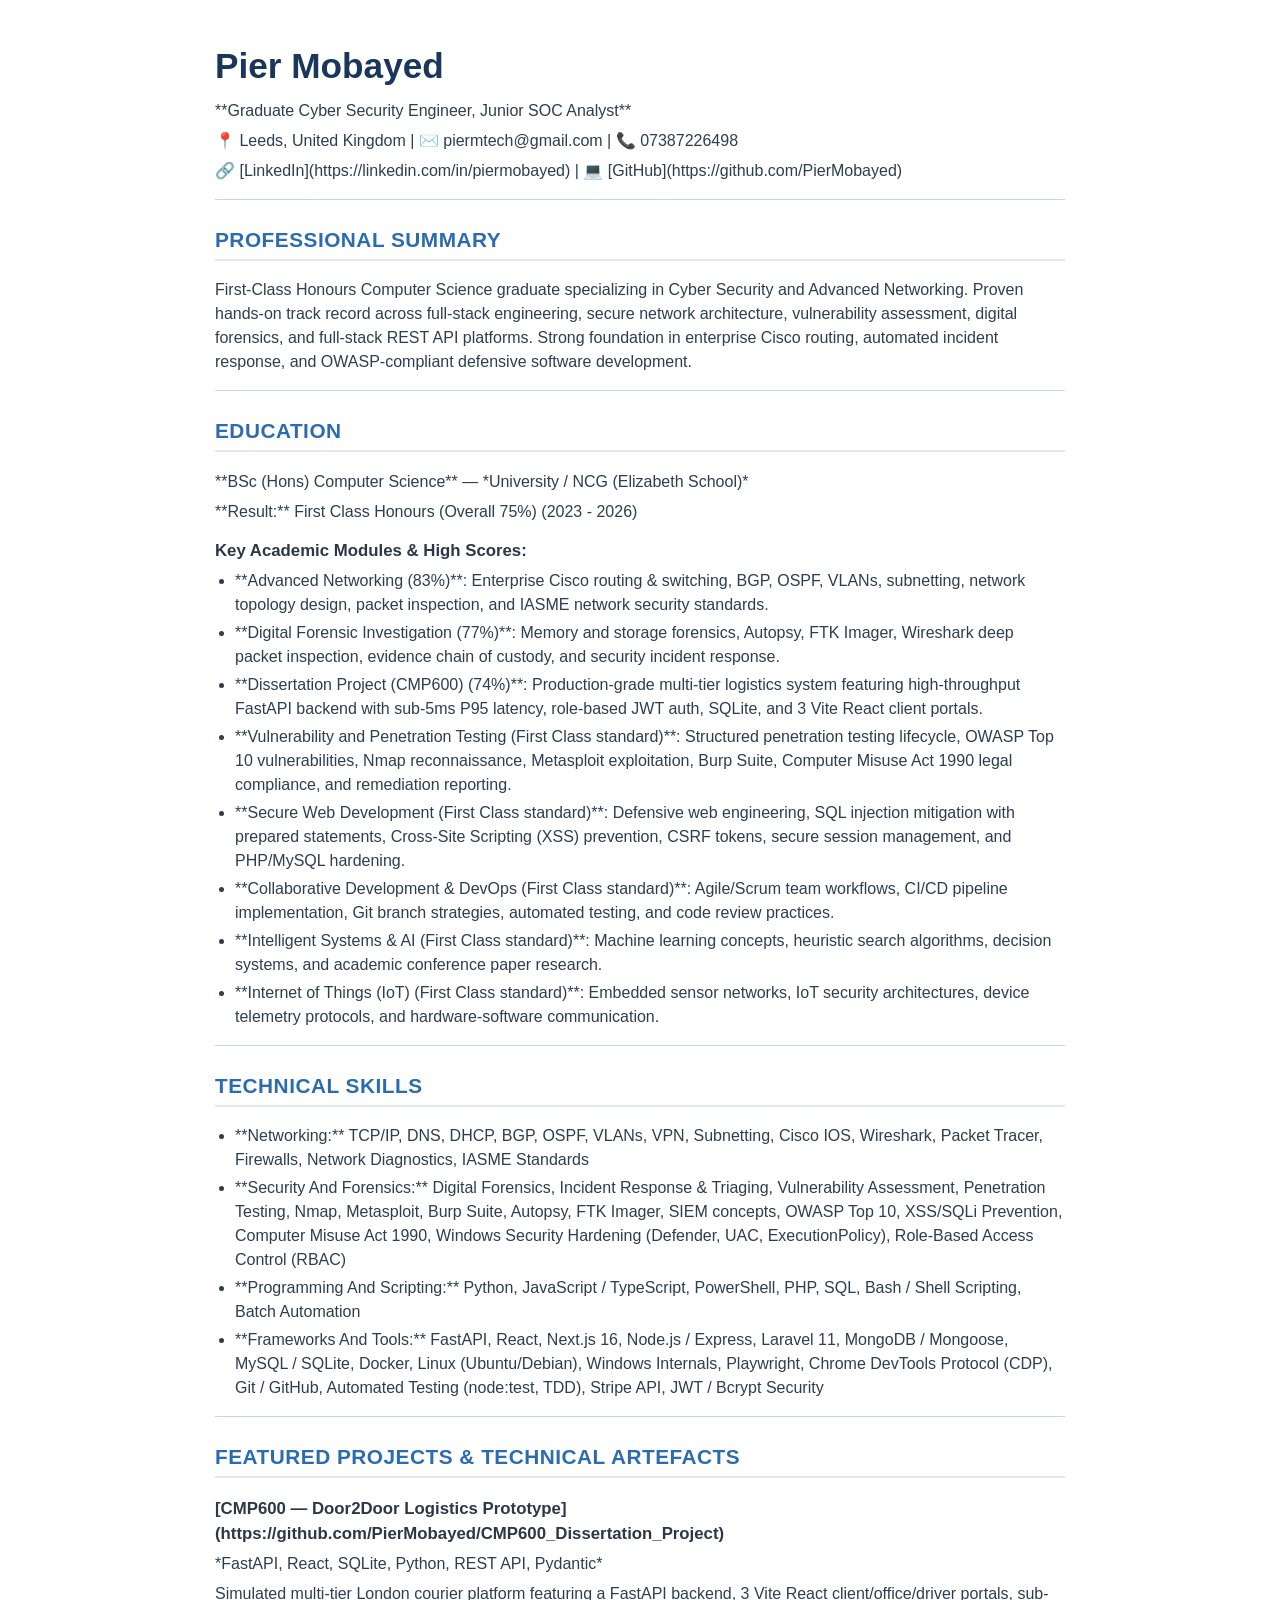
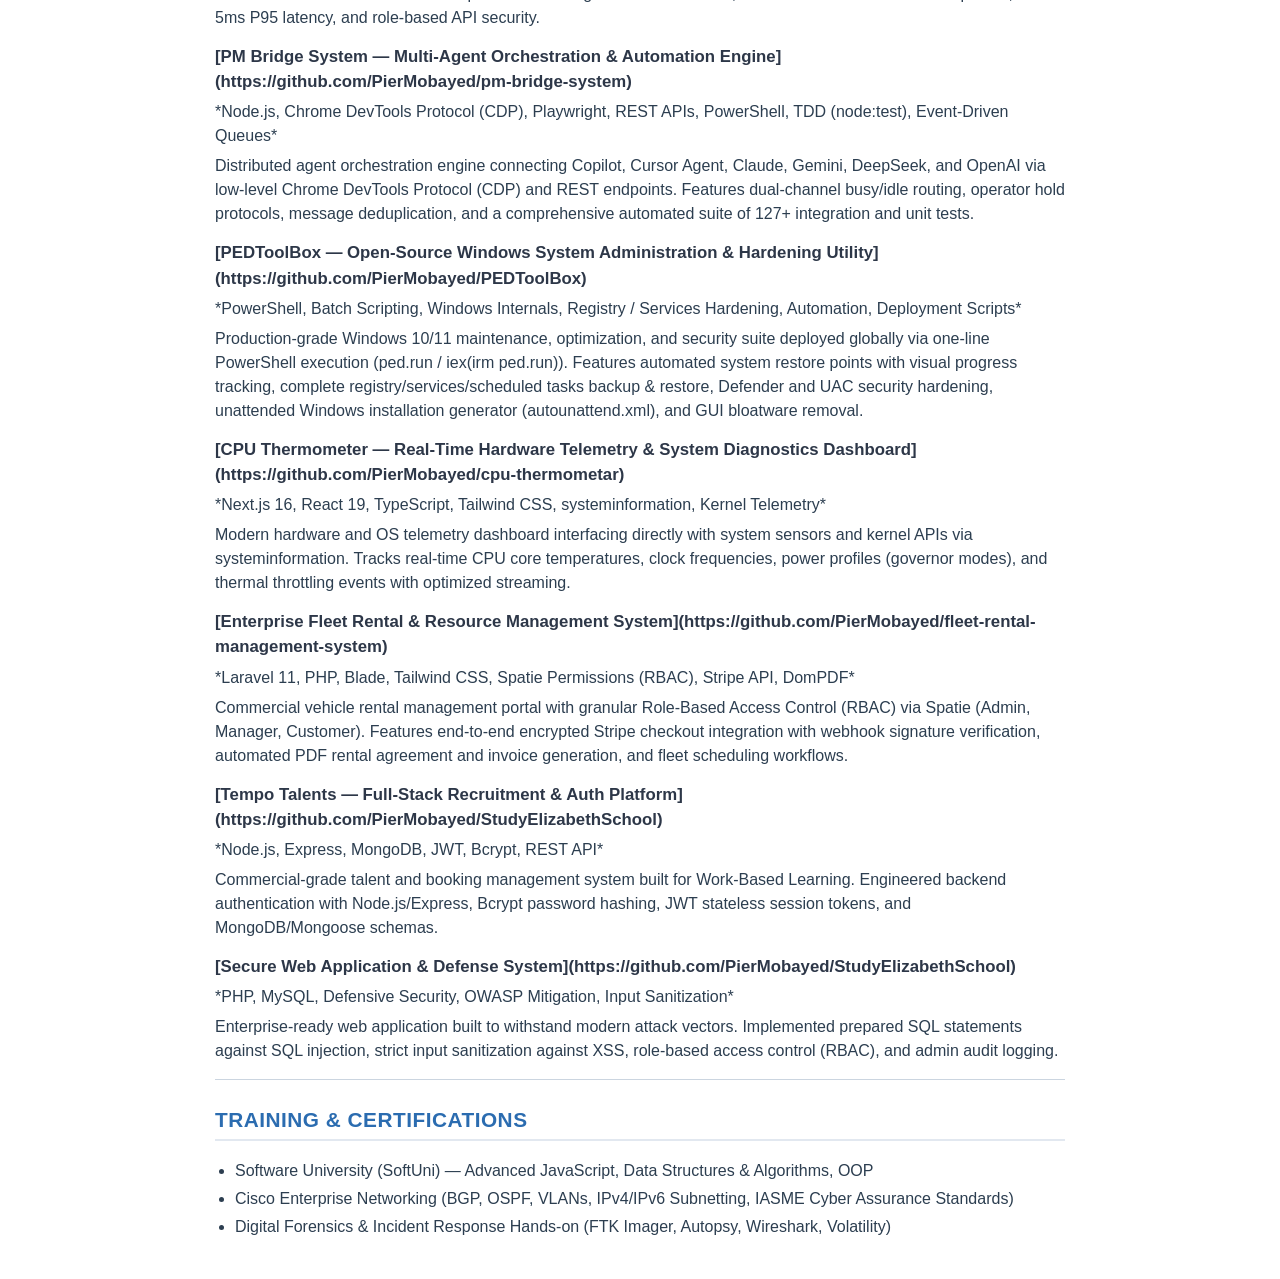
==== cv.html @ e4fb0d46 "Add the portfolio site in its own repository. Co-authored-by: Cursor <cursoragent@cursor.com>" ====
<!DOCTYPE html>
<html lang="en">
<head>
    <meta charset="UTF-8">
    <meta name="viewport" content="width=device-width, initial-scale=1.0">
    <title>Curriculum Vitae</title>
    <style>
        body {
            font-family: 'Segoe UI', Tahoma, Geneva, Verdana, sans-serif;
            line-height: 1.5;
            color: #2c3e50;
            max-width: 850px;
            margin: 40px auto;
            padding: 0 20px;
        }
        h1.name { font-size: 2.2rem; color: #1a365d; margin-bottom: 4px; }
        h2.section-title {
            font-size: 1.3rem;
            color: #2b6cb0;
            border-bottom: 2px solid #e2e8f0;
            padding-bottom: 4px;
            margin-top: 24px;
            text-transform: uppercase;
            letter-spacing: 0.5px;
        }
        h3.subsection-title { font-size: 1.05rem; margin-top: 14px; margin-bottom: 2px; color: #2d3748; }
        p { margin: 6px 0; }
        ul { margin: 6px 0 14px 20px; padding: 0; }
        li { margin-bottom: 4px; }
        hr { border: none; border-top: 1px solid #cbd5e0; margin: 16px 0; }
        a { color: #3182ce; text-decoration: none; }
        a:hover { text-decoration: underline; }
        @media print {
            body { margin: 0; padding: 0; font-size: 10pt; }
            h2.section-title { page-break-after: avoid; }
        }
    </style>
</head>
<body>
<h1 class='name'>Pier Mobayed</h1><p>**Graduate Cyber Security Engineer, Junior SOC Analyst**</p><p>📍 Leeds, United Kingdom | ✉️ piermtech@gmail.com | 📞 07387226498</p><p>🔗 [LinkedIn](https://linkedin.com/in/piermobayed) | 💻 [GitHub](https://github.com/PierMobayed)</p><hr /><h2 class='section-title'>Professional Summary</h2><p>First-Class Honours Computer Science graduate specializing in Cyber Security and Advanced Networking. Proven hands-on track record across full-stack engineering, secure network architecture, vulnerability assessment, digital forensics, and full-stack REST API platforms. Strong foundation in enterprise Cisco routing, automated incident response, and OWASP-compliant defensive software development.</p><hr /><h2 class='section-title'>Education</h2><p>**BSc (Hons) Computer Science** — *University / NCG (Elizabeth School)*</p><p>**Result:** First Class Honours (Overall 75%) (2023 - 2026)</p><h3 class='subsection-title'>Key Academic Modules & High Scores:</h3><ul><li>**Advanced Networking (83%)**: Enterprise Cisco routing & switching, BGP, OSPF, VLANs, subnetting, network topology design, packet inspection, and IASME network security standards.</li><li>**Digital Forensic Investigation (77%)**: Memory and storage forensics, Autopsy, FTK Imager, Wireshark deep packet inspection, evidence chain of custody, and security incident response.</li><li>**Dissertation Project (CMP600) (74%)**: Production-grade multi-tier logistics system featuring high-throughput FastAPI backend with sub-5ms P95 latency, role-based JWT auth, SQLite, and 3 Vite React client portals.</li><li>**Vulnerability and Penetration Testing (First Class standard)**: Structured penetration testing lifecycle, OWASP Top 10 vulnerabilities, Nmap reconnaissance, Metasploit exploitation, Burp Suite, Computer Misuse Act 1990 legal compliance, and remediation reporting.</li><li>**Secure Web Development (First Class standard)**: Defensive web engineering, SQL injection mitigation with prepared statements, Cross-Site Scripting (XSS) prevention, CSRF tokens, secure session management, and PHP/MySQL hardening.</li><li>**Collaborative Development & DevOps (First Class standard)**: Agile/Scrum team workflows, CI/CD pipeline implementation, Git branch strategies, automated testing, and code review practices.</li><li>**Intelligent Systems & AI (First Class standard)**: Machine learning concepts, heuristic search algorithms, decision systems, and academic conference paper research.</li><li>**Internet of Things (IoT) (First Class standard)**: Embedded sensor networks, IoT security architectures, device telemetry protocols, and hardware-software communication.</li></ul><hr /><h2 class='section-title'>Technical Skills</h2><ul><li>**Networking:** TCP/IP, DNS, DHCP, BGP, OSPF, VLANs, VPN, Subnetting, Cisco IOS, Wireshark, Packet Tracer, Firewalls, Network Diagnostics, IASME Standards</li><li>**Security And Forensics:** Digital Forensics, Incident Response & Triaging, Vulnerability Assessment, Penetration Testing, Nmap, Metasploit, Burp Suite, Autopsy, FTK Imager, SIEM concepts, OWASP Top 10, XSS/SQLi Prevention, Computer Misuse Act 1990, Windows Security Hardening (Defender, UAC, ExecutionPolicy), Role-Based Access Control (RBAC)</li><li>**Programming And Scripting:** Python, JavaScript / TypeScript, PowerShell, PHP, SQL, Bash / Shell Scripting, Batch Automation</li><li>**Frameworks And Tools:** FastAPI, React, Next.js 16, Node.js / Express, Laravel 11, MongoDB / Mongoose, MySQL / SQLite, Docker, Linux (Ubuntu/Debian), Windows Internals, Playwright, Chrome DevTools Protocol (CDP), Git / GitHub, Automated Testing (node:test, TDD), Stripe API, JWT / Bcrypt Security</li></ul><hr /><h2 class='section-title'>Featured Projects & Technical Artefacts</h2><h3 class='subsection-title'>[CMP600 — Door2Door Logistics Prototype](https://github.com/PierMobayed/CMP600_Dissertation_Project)</h3><p>*FastAPI, React, SQLite, Python, REST API, Pydantic*</p><p>Simulated multi-tier London courier platform featuring a FastAPI backend, 3 Vite React client/office/driver portals, sub-5ms P95 latency, and role-based API security.</p><h3 class='subsection-title'>[PM Bridge System — Multi-Agent Orchestration & Automation Engine](https://github.com/PierMobayed/pm-bridge-system)</h3><p>*Node.js, Chrome DevTools Protocol (CDP), Playwright, REST APIs, PowerShell, TDD (node:test), Event-Driven Queues*</p><p>Distributed agent orchestration engine connecting Copilot, Cursor Agent, Claude, Gemini, DeepSeek, and OpenAI via low-level Chrome DevTools Protocol (CDP) and REST endpoints. Features dual-channel busy/idle routing, operator hold protocols, message deduplication, and a comprehensive automated suite of 127+ integration and unit tests.</p><h3 class='subsection-title'>[PEDToolBox — Open-Source Windows System Administration & Hardening Utility](https://github.com/PierMobayed/PEDToolBox)</h3><p>*PowerShell, Batch Scripting, Windows Internals, Registry / Services Hardening, Automation, Deployment Scripts*</p><p>Production-grade Windows 10/11 maintenance, optimization, and security suite deployed globally via one-line PowerShell execution (ped.run / iex(irm ped.run)). Features automated system restore points with visual progress tracking, complete registry/services/scheduled tasks backup & restore, Defender and UAC security hardening, unattended Windows installation generator (autounattend.xml), and GUI bloatware removal.</p><h3 class='subsection-title'>[CPU Thermometer — Real-Time Hardware Telemetry & System Diagnostics Dashboard](https://github.com/PierMobayed/cpu-thermometar)</h3><p>*Next.js 16, React 19, TypeScript, Tailwind CSS, systeminformation, Kernel Telemetry*</p><p>Modern hardware and OS telemetry dashboard interfacing directly with system sensors and kernel APIs via systeminformation. Tracks real-time CPU core temperatures, clock frequencies, power profiles (governor modes), and thermal throttling events with optimized streaming.</p><h3 class='subsection-title'>[Enterprise Fleet Rental & Resource Management System](https://github.com/PierMobayed/fleet-rental-management-system)</h3><p>*Laravel 11, PHP, Blade, Tailwind CSS, Spatie Permissions (RBAC), Stripe API, DomPDF*</p><p>Commercial vehicle rental management portal with granular Role-Based Access Control (RBAC) via Spatie (Admin, Manager, Customer). Features end-to-end encrypted Stripe checkout integration with webhook signature verification, automated PDF rental agreement and invoice generation, and fleet scheduling workflows.</p><h3 class='subsection-title'>[Tempo Talents — Full-Stack Recruitment & Auth Platform](https://github.com/PierMobayed/StudyElizabethSchool)</h3><p>*Node.js, Express, MongoDB, JWT, Bcrypt, REST API*</p><p>Commercial-grade talent and booking management system built for Work-Based Learning. Engineered backend authentication with Node.js/Express, Bcrypt password hashing, JWT stateless session tokens, and MongoDB/Mongoose schemas.</p><h3 class='subsection-title'>[Secure Web Application & Defense System](https://github.com/PierMobayed/StudyElizabethSchool)</h3><p>*PHP, MySQL, Defensive Security, OWASP Mitigation, Input Sanitization*</p><p>Enterprise-ready web application built to withstand modern attack vectors. Implemented prepared SQL statements against SQL injection, strict input sanitization against XSS, role-based access control (RBAC), and admin audit logging.</p><hr /><h2 class='section-title'>Training & Certifications</h2><ul><li>Software University (SoftUni) — Advanced JavaScript, Data Structures & Algorithms, OOP</li><li>Cisco Enterprise Networking (BGP, OSPF, VLANs, IPv4/IPv6 Subnetting, IASME Cyber Assurance Standards)</li><li>Digital Forensics & Incident Response Hands-on (FTK Imager, Autopsy, Wireshark, Volatility)</li></ul>
</body>
</html>
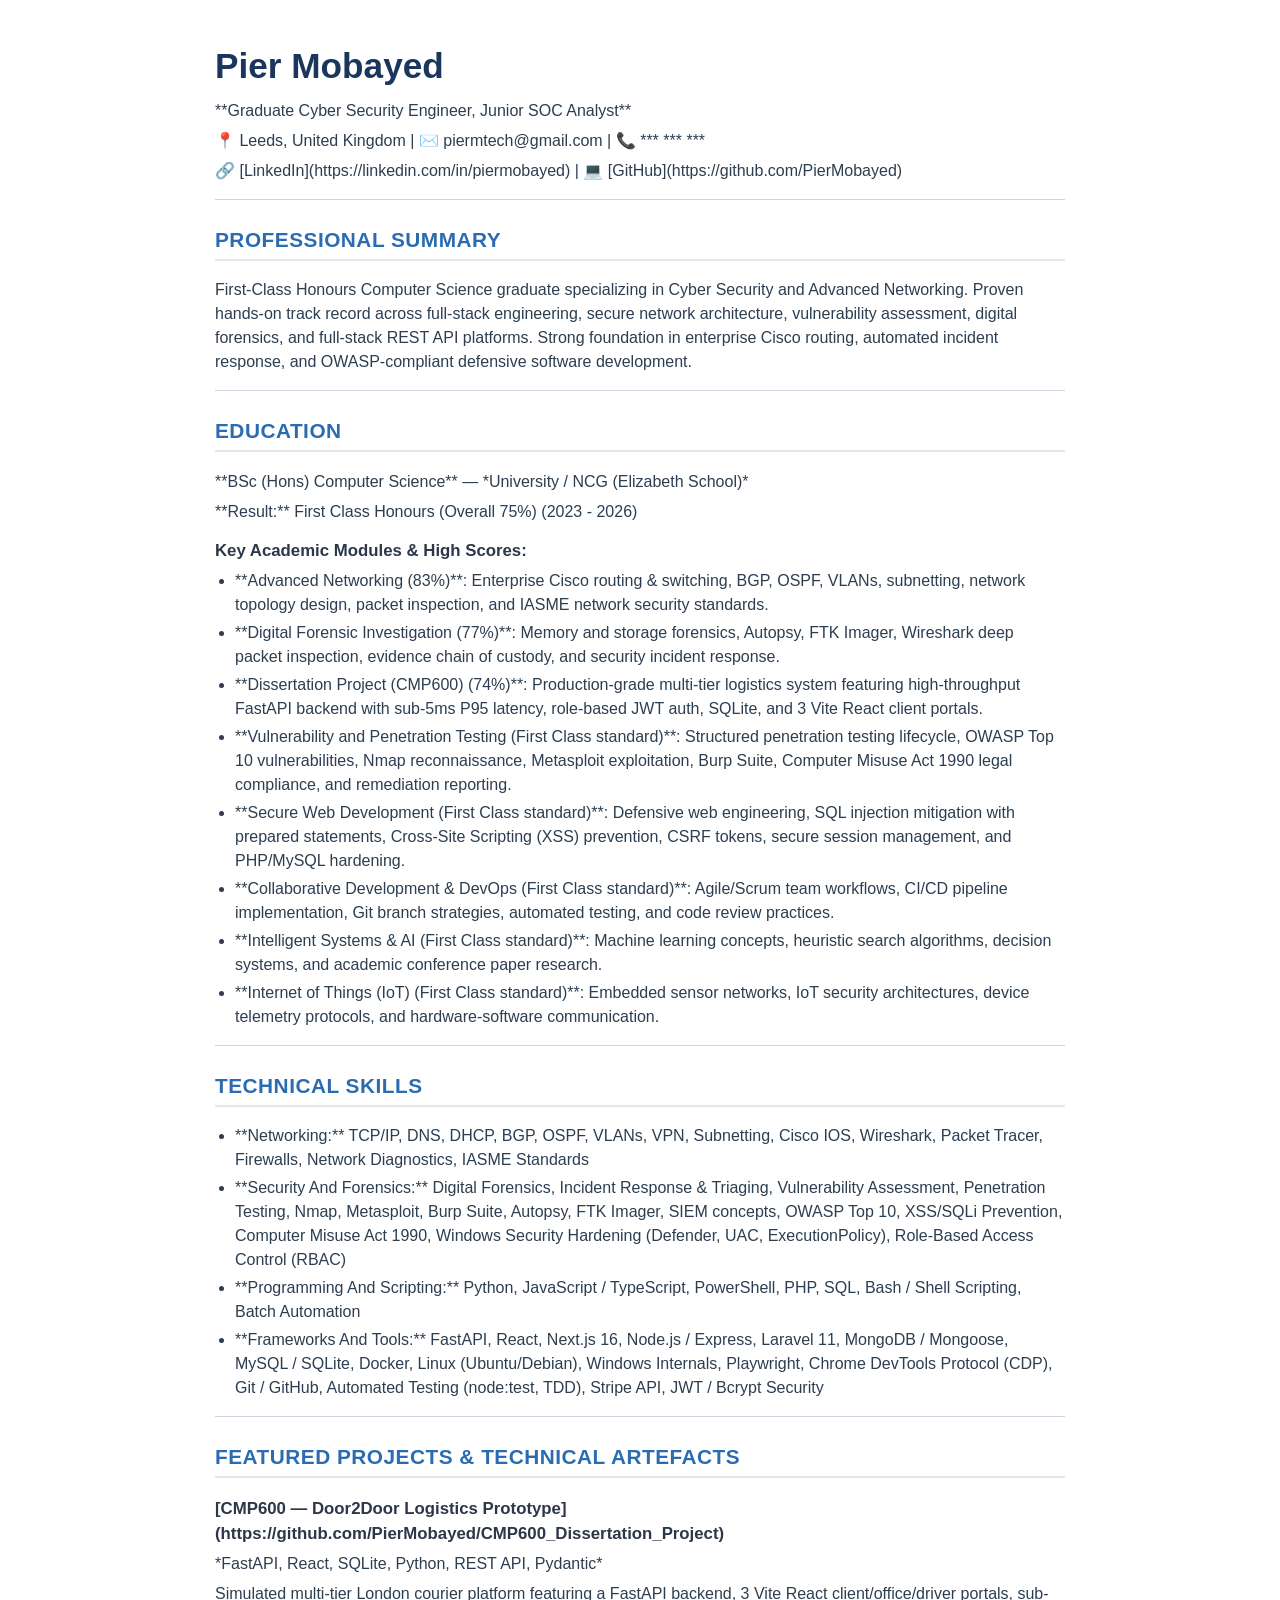
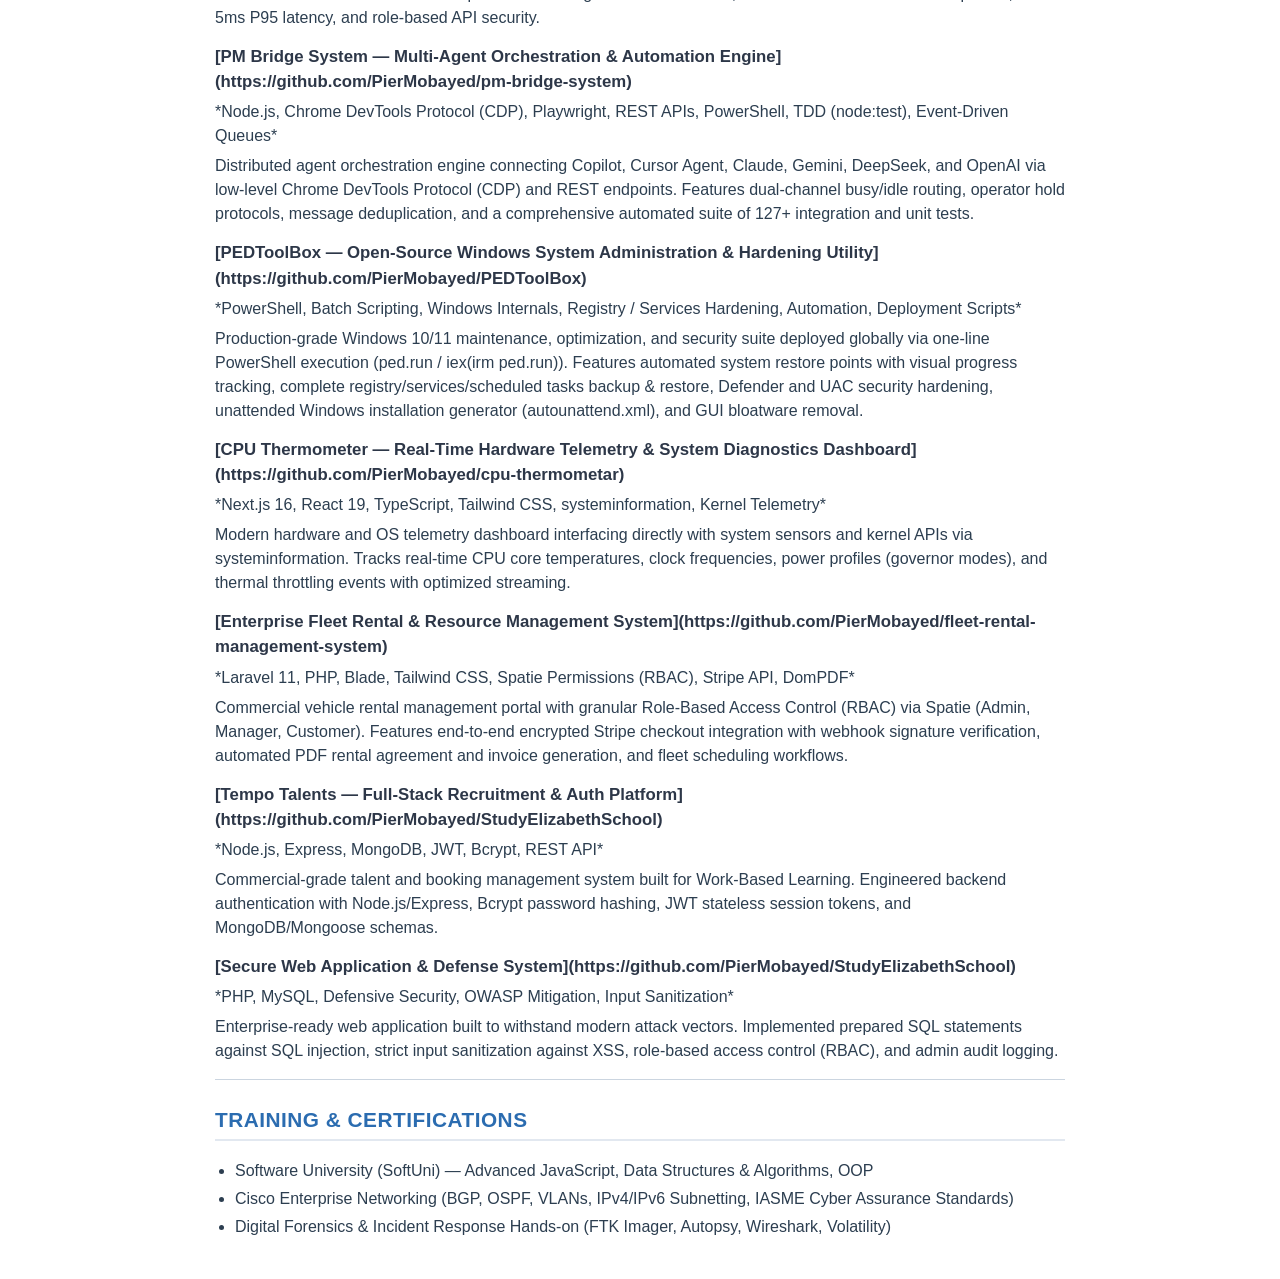
==== commit 607a61c2: "Mask the phone number on the public portfolio. Co-authored-by: Cursor <cursoragent@cursor.com>" ====
--- a/cv.html
+++ b/cv.html
@@ -37,6 +37,6 @@
     </style>
 </head>
 <body>
-<h1 class='name'>Pier Mobayed</h1><p>**Graduate Cyber Security Engineer, Junior SOC Analyst**</p><p>📍 Leeds, United Kingdom | ✉️ piermtech@gmail.com | 📞 07387226498</p><p>🔗 [LinkedIn](https://linkedin.com/in/piermobayed) | 💻 [GitHub](https://github.com/PierMobayed)</p><hr /><h2 class='section-title'>Professional Summary</h2><p>First-Class Honours Computer Science graduate specializing in Cyber Security and Advanced Networking. Proven hands-on track record across full-stack engineering, secure network architecture, vulnerability assessment, digital forensics, and full-stack REST API platforms. Strong foundation in enterprise Cisco routing, automated incident response, and OWASP-compliant defensive software development.</p><hr /><h2 class='section-title'>Education</h2><p>**BSc (Hons) Computer Science** — *University / NCG (Elizabeth School)*</p><p>**Result:** First Class Honours (Overall 75%) (2023 - 2026)</p><h3 class='subsection-title'>Key Academic Modules & High Scores:</h3><ul><li>**Advanced Networking (83%)**: Enterprise Cisco routing & switching, BGP, OSPF, VLANs, subnetting, network topology design, packet inspection, and IASME network security standards.</li><li>**Digital Forensic Investigation (77%)**: Memory and storage forensics, Autopsy, FTK Imager, Wireshark deep packet inspection, evidence chain of custody, and security incident response.</li><li>**Dissertation Project (CMP600) (74%)**: Production-grade multi-tier logistics system featuring high-throughput FastAPI backend with sub-5ms P95 latency, role-based JWT auth, SQLite, and 3 Vite React client portals.</li><li>**Vulnerability and Penetration Testing (First Class standard)**: Structured penetration testing lifecycle, OWASP Top 10 vulnerabilities, Nmap reconnaissance, Metasploit exploitation, Burp Suite, Computer Misuse Act 1990 legal compliance, and remediation reporting.</li><li>**Secure Web Development (First Class standard)**: Defensive web engineering, SQL injection mitigation with prepared statements, Cross-Site Scripting (XSS) prevention, CSRF tokens, secure session management, and PHP/MySQL hardening.</li><li>**Collaborative Development & DevOps (First Class standard)**: Agile/Scrum team workflows, CI/CD pipeline implementation, Git branch strategies, automated testing, and code review practices.</li><li>**Intelligent Systems & AI (First Class standard)**: Machine learning concepts, heuristic search algorithms, decision systems, and academic conference paper research.</li><li>**Internet of Things (IoT) (First Class standard)**: Embedded sensor networks, IoT security architectures, device telemetry protocols, and hardware-software communication.</li></ul><hr /><h2 class='section-title'>Technical Skills</h2><ul><li>**Networking:** TCP/IP, DNS, DHCP, BGP, OSPF, VLANs, VPN, Subnetting, Cisco IOS, Wireshark, Packet Tracer, Firewalls, Network Diagnostics, IASME Standards</li><li>**Security And Forensics:** Digital Forensics, Incident Response & Triaging, Vulnerability Assessment, Penetration Testing, Nmap, Metasploit, Burp Suite, Autopsy, FTK Imager, SIEM concepts, OWASP Top 10, XSS/SQLi Prevention, Computer Misuse Act 1990, Windows Security Hardening (Defender, UAC, ExecutionPolicy), Role-Based Access Control (RBAC)</li><li>**Programming And Scripting:** Python, JavaScript / TypeScript, PowerShell, PHP, SQL, Bash / Shell Scripting, Batch Automation</li><li>**Frameworks And Tools:** FastAPI, React, Next.js 16, Node.js / Express, Laravel 11, MongoDB / Mongoose, MySQL / SQLite, Docker, Linux (Ubuntu/Debian), Windows Internals, Playwright, Chrome DevTools Protocol (CDP), Git / GitHub, Automated Testing (node:test, TDD), Stripe API, JWT / Bcrypt Security</li></ul><hr /><h2 class='section-title'>Featured Projects & Technical Artefacts</h2><h3 class='subsection-title'>[CMP600 — Door2Door Logistics Prototype](https://github.com/PierMobayed/CMP600_Dissertation_Project)</h3><p>*FastAPI, React, SQLite, Python, REST API, Pydantic*</p><p>Simulated multi-tier London courier platform featuring a FastAPI backend, 3 Vite React client/office/driver portals, sub-5ms P95 latency, and role-based API security.</p><h3 class='subsection-title'>[PM Bridge System — Multi-Agent Orchestration & Automation Engine](https://github.com/PierMobayed/pm-bridge-system)</h3><p>*Node.js, Chrome DevTools Protocol (CDP), Playwright, REST APIs, PowerShell, TDD (node:test), Event-Driven Queues*</p><p>Distributed agent orchestration engine connecting Copilot, Cursor Agent, Claude, Gemini, DeepSeek, and OpenAI via low-level Chrome DevTools Protocol (CDP) and REST endpoints. Features dual-channel busy/idle routing, operator hold protocols, message deduplication, and a comprehensive automated suite of 127+ integration and unit tests.</p><h3 class='subsection-title'>[PEDToolBox — Open-Source Windows System Administration & Hardening Utility](https://github.com/PierMobayed/PEDToolBox)</h3><p>*PowerShell, Batch Scripting, Windows Internals, Registry / Services Hardening, Automation, Deployment Scripts*</p><p>Production-grade Windows 10/11 maintenance, optimization, and security suite deployed globally via one-line PowerShell execution (ped.run / iex(irm ped.run)). Features automated system restore points with visual progress tracking, complete registry/services/scheduled tasks backup & restore, Defender and UAC security hardening, unattended Windows installation generator (autounattend.xml), and GUI bloatware removal.</p><h3 class='subsection-title'>[CPU Thermometer — Real-Time Hardware Telemetry & System Diagnostics Dashboard](https://github.com/PierMobayed/cpu-thermometar)</h3><p>*Next.js 16, React 19, TypeScript, Tailwind CSS, systeminformation, Kernel Telemetry*</p><p>Modern hardware and OS telemetry dashboard interfacing directly with system sensors and kernel APIs via systeminformation. Tracks real-time CPU core temperatures, clock frequencies, power profiles (governor modes), and thermal throttling events with optimized streaming.</p><h3 class='subsection-title'>[Enterprise Fleet Rental & Resource Management System](https://github.com/PierMobayed/fleet-rental-management-system)</h3><p>*Laravel 11, PHP, Blade, Tailwind CSS, Spatie Permissions (RBAC), Stripe API, DomPDF*</p><p>Commercial vehicle rental management portal with granular Role-Based Access Control (RBAC) via Spatie (Admin, Manager, Customer). Features end-to-end encrypted Stripe checkout integration with webhook signature verification, automated PDF rental agreement and invoice generation, and fleet scheduling workflows.</p><h3 class='subsection-title'>[Tempo Talents — Full-Stack Recruitment & Auth Platform](https://github.com/PierMobayed/StudyElizabethSchool)</h3><p>*Node.js, Express, MongoDB, JWT, Bcrypt, REST API*</p><p>Commercial-grade talent and booking management system built for Work-Based Learning. Engineered backend authentication with Node.js/Express, Bcrypt password hashing, JWT stateless session tokens, and MongoDB/Mongoose schemas.</p><h3 class='subsection-title'>[Secure Web Application & Defense System](https://github.com/PierMobayed/StudyElizabethSchool)</h3><p>*PHP, MySQL, Defensive Security, OWASP Mitigation, Input Sanitization*</p><p>Enterprise-ready web application built to withstand modern attack vectors. Implemented prepared SQL statements against SQL injection, strict input sanitization against XSS, role-based access control (RBAC), and admin audit logging.</p><hr /><h2 class='section-title'>Training & Certifications</h2><ul><li>Software University (SoftUni) — Advanced JavaScript, Data Structures & Algorithms, OOP</li><li>Cisco Enterprise Networking (BGP, OSPF, VLANs, IPv4/IPv6 Subnetting, IASME Cyber Assurance Standards)</li><li>Digital Forensics & Incident Response Hands-on (FTK Imager, Autopsy, Wireshark, Volatility)</li></ul>
+<h1 class='name'>Pier Mobayed</h1><p>**Graduate Cyber Security Engineer, Junior SOC Analyst**</p><p>📍 Leeds, United Kingdom | ✉️ piermtech@gmail.com | 📞 *** *** ***</p><p>🔗 [LinkedIn](https://linkedin.com/in/piermobayed) | 💻 [GitHub](https://github.com/PierMobayed)</p><hr /><h2 class='section-title'>Professional Summary</h2><p>First-Class Honours Computer Science graduate specializing in Cyber Security and Advanced Networking. Proven hands-on track record across full-stack engineering, secure network architecture, vulnerability assessment, digital forensics, and full-stack REST API platforms. Strong foundation in enterprise Cisco routing, automated incident response, and OWASP-compliant defensive software development.</p><hr /><h2 class='section-title'>Education</h2><p>**BSc (Hons) Computer Science** — *University / NCG (Elizabeth School)*</p><p>**Result:** First Class Honours (Overall 75%) (2023 - 2026)</p><h3 class='subsection-title'>Key Academic Modules & High Scores:</h3><ul><li>**Advanced Networking (83%)**: Enterprise Cisco routing & switching, BGP, OSPF, VLANs, subnetting, network topology design, packet inspection, and IASME network security standards.</li><li>**Digital Forensic Investigation (77%)**: Memory and storage forensics, Autopsy, FTK Imager, Wireshark deep packet inspection, evidence chain of custody, and security incident response.</li><li>**Dissertation Project (CMP600) (74%)**: Production-grade multi-tier logistics system featuring high-throughput FastAPI backend with sub-5ms P95 latency, role-based JWT auth, SQLite, and 3 Vite React client portals.</li><li>**Vulnerability and Penetration Testing (First Class standard)**: Structured penetration testing lifecycle, OWASP Top 10 vulnerabilities, Nmap reconnaissance, Metasploit exploitation, Burp Suite, Computer Misuse Act 1990 legal compliance, and remediation reporting.</li><li>**Secure Web Development (First Class standard)**: Defensive web engineering, SQL injection mitigation with prepared statements, Cross-Site Scripting (XSS) prevention, CSRF tokens, secure session management, and PHP/MySQL hardening.</li><li>**Collaborative Development & DevOps (First Class standard)**: Agile/Scrum team workflows, CI/CD pipeline implementation, Git branch strategies, automated testing, and code review practices.</li><li>**Intelligent Systems & AI (First Class standard)**: Machine learning concepts, heuristic search algorithms, decision systems, and academic conference paper research.</li><li>**Internet of Things (IoT) (First Class standard)**: Embedded sensor networks, IoT security architectures, device telemetry protocols, and hardware-software communication.</li></ul><hr /><h2 class='section-title'>Technical Skills</h2><ul><li>**Networking:** TCP/IP, DNS, DHCP, BGP, OSPF, VLANs, VPN, Subnetting, Cisco IOS, Wireshark, Packet Tracer, Firewalls, Network Diagnostics, IASME Standards</li><li>**Security And Forensics:** Digital Forensics, Incident Response & Triaging, Vulnerability Assessment, Penetration Testing, Nmap, Metasploit, Burp Suite, Autopsy, FTK Imager, SIEM concepts, OWASP Top 10, XSS/SQLi Prevention, Computer Misuse Act 1990, Windows Security Hardening (Defender, UAC, ExecutionPolicy), Role-Based Access Control (RBAC)</li><li>**Programming And Scripting:** Python, JavaScript / TypeScript, PowerShell, PHP, SQL, Bash / Shell Scripting, Batch Automation</li><li>**Frameworks And Tools:** FastAPI, React, Next.js 16, Node.js / Express, Laravel 11, MongoDB / Mongoose, MySQL / SQLite, Docker, Linux (Ubuntu/Debian), Windows Internals, Playwright, Chrome DevTools Protocol (CDP), Git / GitHub, Automated Testing (node:test, TDD), Stripe API, JWT / Bcrypt Security</li></ul><hr /><h2 class='section-title'>Featured Projects & Technical Artefacts</h2><h3 class='subsection-title'>[CMP600 — Door2Door Logistics Prototype](https://github.com/PierMobayed/CMP600_Dissertation_Project)</h3><p>*FastAPI, React, SQLite, Python, REST API, Pydantic*</p><p>Simulated multi-tier London courier platform featuring a FastAPI backend, 3 Vite React client/office/driver portals, sub-5ms P95 latency, and role-based API security.</p><h3 class='subsection-title'>[PM Bridge System — Multi-Agent Orchestration & Automation Engine](https://github.com/PierMobayed/pm-bridge-system)</h3><p>*Node.js, Chrome DevTools Protocol (CDP), Playwright, REST APIs, PowerShell, TDD (node:test), Event-Driven Queues*</p><p>Distributed agent orchestration engine connecting Copilot, Cursor Agent, Claude, Gemini, DeepSeek, and OpenAI via low-level Chrome DevTools Protocol (CDP) and REST endpoints. Features dual-channel busy/idle routing, operator hold protocols, message deduplication, and a comprehensive automated suite of 127+ integration and unit tests.</p><h3 class='subsection-title'>[PEDToolBox — Open-Source Windows System Administration & Hardening Utility](https://github.com/PierMobayed/PEDToolBox)</h3><p>*PowerShell, Batch Scripting, Windows Internals, Registry / Services Hardening, Automation, Deployment Scripts*</p><p>Production-grade Windows 10/11 maintenance, optimization, and security suite deployed globally via one-line PowerShell execution (ped.run / iex(irm ped.run)). Features automated system restore points with visual progress tracking, complete registry/services/scheduled tasks backup & restore, Defender and UAC security hardening, unattended Windows installation generator (autounattend.xml), and GUI bloatware removal.</p><h3 class='subsection-title'>[CPU Thermometer — Real-Time Hardware Telemetry & System Diagnostics Dashboard](https://github.com/PierMobayed/cpu-thermometar)</h3><p>*Next.js 16, React 19, TypeScript, Tailwind CSS, systeminformation, Kernel Telemetry*</p><p>Modern hardware and OS telemetry dashboard interfacing directly with system sensors and kernel APIs via systeminformation. Tracks real-time CPU core temperatures, clock frequencies, power profiles (governor modes), and thermal throttling events with optimized streaming.</p><h3 class='subsection-title'>[Enterprise Fleet Rental & Resource Management System](https://github.com/PierMobayed/fleet-rental-management-system)</h3><p>*Laravel 11, PHP, Blade, Tailwind CSS, Spatie Permissions (RBAC), Stripe API, DomPDF*</p><p>Commercial vehicle rental management portal with granular Role-Based Access Control (RBAC) via Spatie (Admin, Manager, Customer). Features end-to-end encrypted Stripe checkout integration with webhook signature verification, automated PDF rental agreement and invoice generation, and fleet scheduling workflows.</p><h3 class='subsection-title'>[Tempo Talents — Full-Stack Recruitment & Auth Platform](https://github.com/PierMobayed/StudyElizabethSchool)</h3><p>*Node.js, Express, MongoDB, JWT, Bcrypt, REST API*</p><p>Commercial-grade talent and booking management system built for Work-Based Learning. Engineered backend authentication with Node.js/Express, Bcrypt password hashing, JWT stateless session tokens, and MongoDB/Mongoose schemas.</p><h3 class='subsection-title'>[Secure Web Application & Defense System](https://github.com/PierMobayed/StudyElizabethSchool)</h3><p>*PHP, MySQL, Defensive Security, OWASP Mitigation, Input Sanitization*</p><p>Enterprise-ready web application built to withstand modern attack vectors. Implemented prepared SQL statements against SQL injection, strict input sanitization against XSS, role-based access control (RBAC), and admin audit logging.</p><hr /><h2 class='section-title'>Training & Certifications</h2><ul><li>Software University (SoftUni) — Advanced JavaScript, Data Structures & Algorithms, OOP</li><li>Cisco Enterprise Networking (BGP, OSPF, VLANs, IPv4/IPv6 Subnetting, IASME Cyber Assurance Standards)</li><li>Digital Forensics & Incident Response Hands-on (FTK Imager, Autopsy, Wireshark, Volatility)</li></ul>
 </body>
 </html>
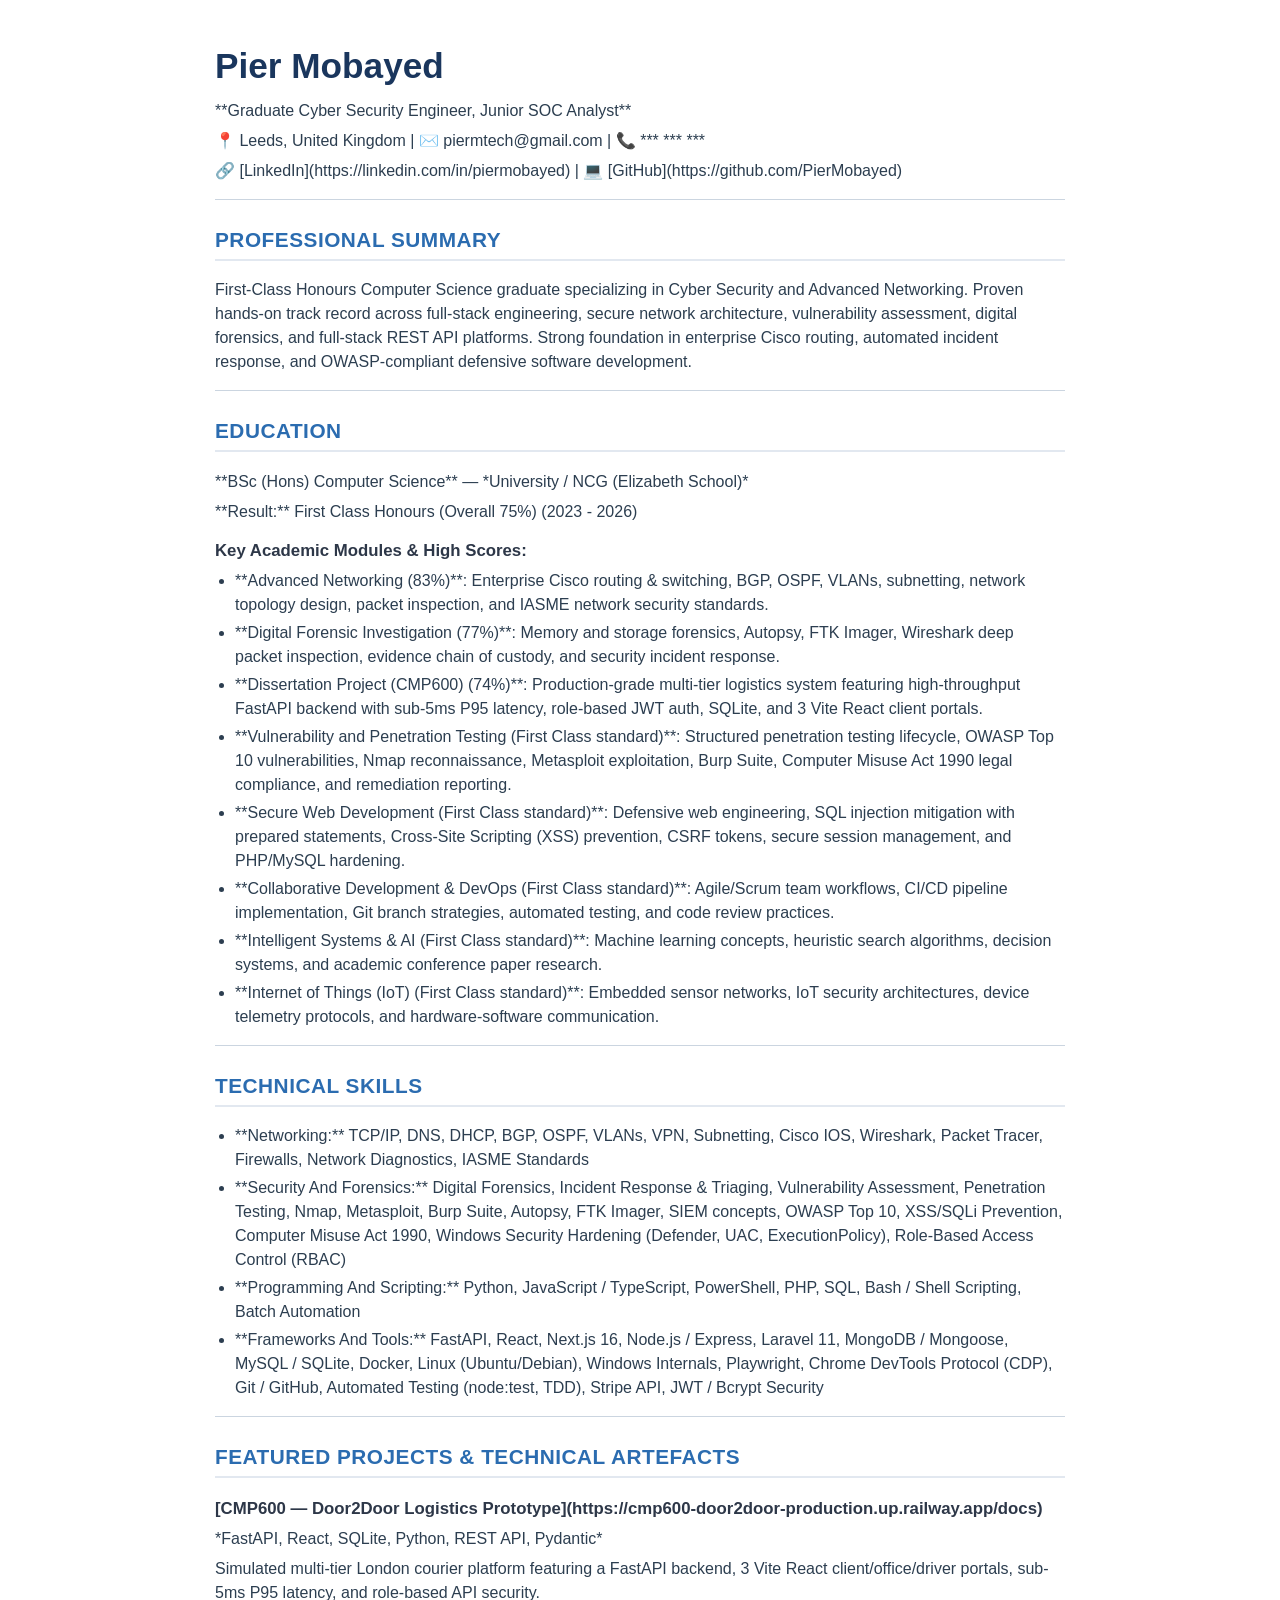
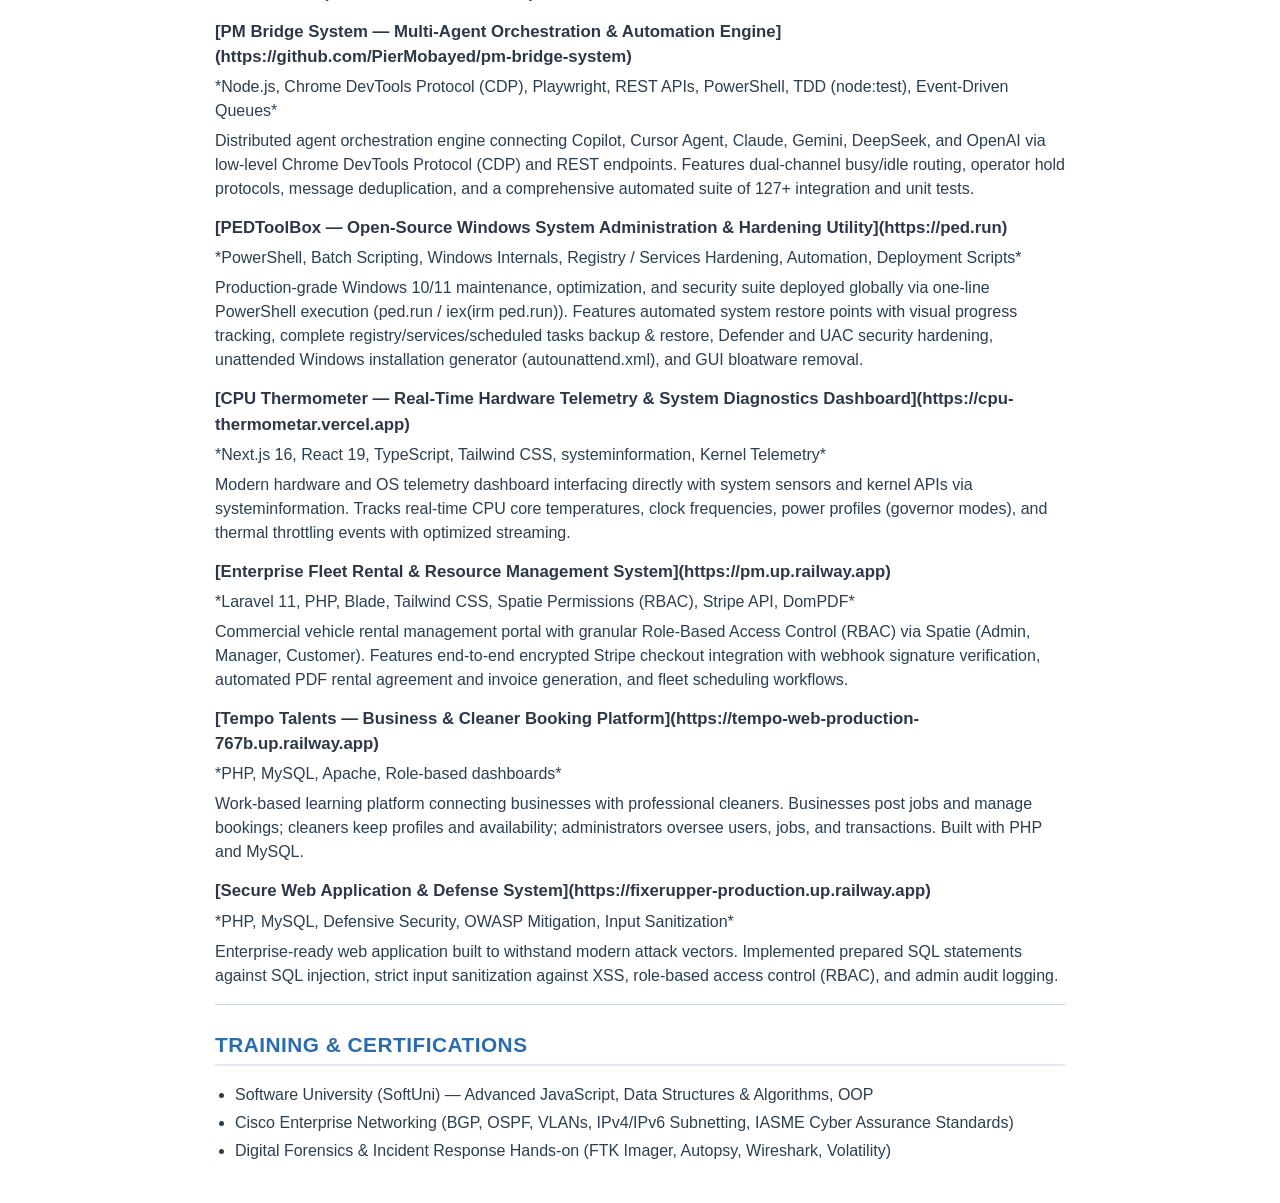
==== commit a68924ea: "Point the CV and portfolio at the live project sites. Co-authored-by: Cursor <cursoragent@cursor.com" ====
--- a/cv.html
+++ b/cv.html
@@ -37,6 +37,6 @@
     </style>
 </head>
 <body>
-<h1 class='name'>Pier Mobayed</h1><p>**Graduate Cyber Security Engineer, Junior SOC Analyst**</p><p>📍 Leeds, United Kingdom | ✉️ piermtech@gmail.com | 📞 *** *** ***</p><p>🔗 [LinkedIn](https://linkedin.com/in/piermobayed) | 💻 [GitHub](https://github.com/PierMobayed)</p><hr /><h2 class='section-title'>Professional Summary</h2><p>First-Class Honours Computer Science graduate specializing in Cyber Security and Advanced Networking. Proven hands-on track record across full-stack engineering, secure network architecture, vulnerability assessment, digital forensics, and full-stack REST API platforms. Strong foundation in enterprise Cisco routing, automated incident response, and OWASP-compliant defensive software development.</p><hr /><h2 class='section-title'>Education</h2><p>**BSc (Hons) Computer Science** — *University / NCG (Elizabeth School)*</p><p>**Result:** First Class Honours (Overall 75%) (2023 - 2026)</p><h3 class='subsection-title'>Key Academic Modules & High Scores:</h3><ul><li>**Advanced Networking (83%)**: Enterprise Cisco routing & switching, BGP, OSPF, VLANs, subnetting, network topology design, packet inspection, and IASME network security standards.</li><li>**Digital Forensic Investigation (77%)**: Memory and storage forensics, Autopsy, FTK Imager, Wireshark deep packet inspection, evidence chain of custody, and security incident response.</li><li>**Dissertation Project (CMP600) (74%)**: Production-grade multi-tier logistics system featuring high-throughput FastAPI backend with sub-5ms P95 latency, role-based JWT auth, SQLite, and 3 Vite React client portals.</li><li>**Vulnerability and Penetration Testing (First Class standard)**: Structured penetration testing lifecycle, OWASP Top 10 vulnerabilities, Nmap reconnaissance, Metasploit exploitation, Burp Suite, Computer Misuse Act 1990 legal compliance, and remediation reporting.</li><li>**Secure Web Development (First Class standard)**: Defensive web engineering, SQL injection mitigation with prepared statements, Cross-Site Scripting (XSS) prevention, CSRF tokens, secure session management, and PHP/MySQL hardening.</li><li>**Collaborative Development & DevOps (First Class standard)**: Agile/Scrum team workflows, CI/CD pipeline implementation, Git branch strategies, automated testing, and code review practices.</li><li>**Intelligent Systems & AI (First Class standard)**: Machine learning concepts, heuristic search algorithms, decision systems, and academic conference paper research.</li><li>**Internet of Things (IoT) (First Class standard)**: Embedded sensor networks, IoT security architectures, device telemetry protocols, and hardware-software communication.</li></ul><hr /><h2 class='section-title'>Technical Skills</h2><ul><li>**Networking:** TCP/IP, DNS, DHCP, BGP, OSPF, VLANs, VPN, Subnetting, Cisco IOS, Wireshark, Packet Tracer, Firewalls, Network Diagnostics, IASME Standards</li><li>**Security And Forensics:** Digital Forensics, Incident Response & Triaging, Vulnerability Assessment, Penetration Testing, Nmap, Metasploit, Burp Suite, Autopsy, FTK Imager, SIEM concepts, OWASP Top 10, XSS/SQLi Prevention, Computer Misuse Act 1990, Windows Security Hardening (Defender, UAC, ExecutionPolicy), Role-Based Access Control (RBAC)</li><li>**Programming And Scripting:** Python, JavaScript / TypeScript, PowerShell, PHP, SQL, Bash / Shell Scripting, Batch Automation</li><li>**Frameworks And Tools:** FastAPI, React, Next.js 16, Node.js / Express, Laravel 11, MongoDB / Mongoose, MySQL / SQLite, Docker, Linux (Ubuntu/Debian), Windows Internals, Playwright, Chrome DevTools Protocol (CDP), Git / GitHub, Automated Testing (node:test, TDD), Stripe API, JWT / Bcrypt Security</li></ul><hr /><h2 class='section-title'>Featured Projects & Technical Artefacts</h2><h3 class='subsection-title'>[CMP600 — Door2Door Logistics Prototype](https://github.com/PierMobayed/CMP600_Dissertation_Project)</h3><p>*FastAPI, React, SQLite, Python, REST API, Pydantic*</p><p>Simulated multi-tier London courier platform featuring a FastAPI backend, 3 Vite React client/office/driver portals, sub-5ms P95 latency, and role-based API security.</p><h3 class='subsection-title'>[PM Bridge System — Multi-Agent Orchestration & Automation Engine](https://github.com/PierMobayed/pm-bridge-system)</h3><p>*Node.js, Chrome DevTools Protocol (CDP), Playwright, REST APIs, PowerShell, TDD (node:test), Event-Driven Queues*</p><p>Distributed agent orchestration engine connecting Copilot, Cursor Agent, Claude, Gemini, DeepSeek, and OpenAI via low-level Chrome DevTools Protocol (CDP) and REST endpoints. Features dual-channel busy/idle routing, operator hold protocols, message deduplication, and a comprehensive automated suite of 127+ integration and unit tests.</p><h3 class='subsection-title'>[PEDToolBox — Open-Source Windows System Administration & Hardening Utility](https://github.com/PierMobayed/PEDToolBox)</h3><p>*PowerShell, Batch Scripting, Windows Internals, Registry / Services Hardening, Automation, Deployment Scripts*</p><p>Production-grade Windows 10/11 maintenance, optimization, and security suite deployed globally via one-line PowerShell execution (ped.run / iex(irm ped.run)). Features automated system restore points with visual progress tracking, complete registry/services/scheduled tasks backup & restore, Defender and UAC security hardening, unattended Windows installation generator (autounattend.xml), and GUI bloatware removal.</p><h3 class='subsection-title'>[CPU Thermometer — Real-Time Hardware Telemetry & System Diagnostics Dashboard](https://github.com/PierMobayed/cpu-thermometar)</h3><p>*Next.js 16, React 19, TypeScript, Tailwind CSS, systeminformation, Kernel Telemetry*</p><p>Modern hardware and OS telemetry dashboard interfacing directly with system sensors and kernel APIs via systeminformation. Tracks real-time CPU core temperatures, clock frequencies, power profiles (governor modes), and thermal throttling events with optimized streaming.</p><h3 class='subsection-title'>[Enterprise Fleet Rental & Resource Management System](https://github.com/PierMobayed/fleet-rental-management-system)</h3><p>*Laravel 11, PHP, Blade, Tailwind CSS, Spatie Permissions (RBAC), Stripe API, DomPDF*</p><p>Commercial vehicle rental management portal with granular Role-Based Access Control (RBAC) via Spatie (Admin, Manager, Customer). Features end-to-end encrypted Stripe checkout integration with webhook signature verification, automated PDF rental agreement and invoice generation, and fleet scheduling workflows.</p><h3 class='subsection-title'>[Tempo Talents — Full-Stack Recruitment & Auth Platform](https://github.com/PierMobayed/StudyElizabethSchool)</h3><p>*Node.js, Express, MongoDB, JWT, Bcrypt, REST API*</p><p>Commercial-grade talent and booking management system built for Work-Based Learning. Engineered backend authentication with Node.js/Express, Bcrypt password hashing, JWT stateless session tokens, and MongoDB/Mongoose schemas.</p><h3 class='subsection-title'>[Secure Web Application & Defense System](https://github.com/PierMobayed/StudyElizabethSchool)</h3><p>*PHP, MySQL, Defensive Security, OWASP Mitigation, Input Sanitization*</p><p>Enterprise-ready web application built to withstand modern attack vectors. Implemented prepared SQL statements against SQL injection, strict input sanitization against XSS, role-based access control (RBAC), and admin audit logging.</p><hr /><h2 class='section-title'>Training & Certifications</h2><ul><li>Software University (SoftUni) — Advanced JavaScript, Data Structures & Algorithms, OOP</li><li>Cisco Enterprise Networking (BGP, OSPF, VLANs, IPv4/IPv6 Subnetting, IASME Cyber Assurance Standards)</li><li>Digital Forensics & Incident Response Hands-on (FTK Imager, Autopsy, Wireshark, Volatility)</li></ul>
+<h1 class='name'>Pier Mobayed</h1><p>**Graduate Cyber Security Engineer, Junior SOC Analyst**</p><p>📍 Leeds, United Kingdom | ✉️ piermtech@gmail.com | 📞 *** *** ***</p><p>🔗 [LinkedIn](https://linkedin.com/in/piermobayed) | 💻 [GitHub](https://github.com/PierMobayed)</p><hr /><h2 class='section-title'>Professional Summary</h2><p>First-Class Honours Computer Science graduate specializing in Cyber Security and Advanced Networking. Proven hands-on track record across full-stack engineering, secure network architecture, vulnerability assessment, digital forensics, and full-stack REST API platforms. Strong foundation in enterprise Cisco routing, automated incident response, and OWASP-compliant defensive software development.</p><hr /><h2 class='section-title'>Education</h2><p>**BSc (Hons) Computer Science** — *University / NCG (Elizabeth School)*</p><p>**Result:** First Class Honours (Overall 75%) (2023 - 2026)</p><h3 class='subsection-title'>Key Academic Modules & High Scores:</h3><ul><li>**Advanced Networking (83%)**: Enterprise Cisco routing & switching, BGP, OSPF, VLANs, subnetting, network topology design, packet inspection, and IASME network security standards.</li><li>**Digital Forensic Investigation (77%)**: Memory and storage forensics, Autopsy, FTK Imager, Wireshark deep packet inspection, evidence chain of custody, and security incident response.</li><li>**Dissertation Project (CMP600) (74%)**: Production-grade multi-tier logistics system featuring high-throughput FastAPI backend with sub-5ms P95 latency, role-based JWT auth, SQLite, and 3 Vite React client portals.</li><li>**Vulnerability and Penetration Testing (First Class standard)**: Structured penetration testing lifecycle, OWASP Top 10 vulnerabilities, Nmap reconnaissance, Metasploit exploitation, Burp Suite, Computer Misuse Act 1990 legal compliance, and remediation reporting.</li><li>**Secure Web Development (First Class standard)**: Defensive web engineering, SQL injection mitigation with prepared statements, Cross-Site Scripting (XSS) prevention, CSRF tokens, secure session management, and PHP/MySQL hardening.</li><li>**Collaborative Development & DevOps (First Class standard)**: Agile/Scrum team workflows, CI/CD pipeline implementation, Git branch strategies, automated testing, and code review practices.</li><li>**Intelligent Systems & AI (First Class standard)**: Machine learning concepts, heuristic search algorithms, decision systems, and academic conference paper research.</li><li>**Internet of Things (IoT) (First Class standard)**: Embedded sensor networks, IoT security architectures, device telemetry protocols, and hardware-software communication.</li></ul><hr /><h2 class='section-title'>Technical Skills</h2><ul><li>**Networking:** TCP/IP, DNS, DHCP, BGP, OSPF, VLANs, VPN, Subnetting, Cisco IOS, Wireshark, Packet Tracer, Firewalls, Network Diagnostics, IASME Standards</li><li>**Security And Forensics:** Digital Forensics, Incident Response & Triaging, Vulnerability Assessment, Penetration Testing, Nmap, Metasploit, Burp Suite, Autopsy, FTK Imager, SIEM concepts, OWASP Top 10, XSS/SQLi Prevention, Computer Misuse Act 1990, Windows Security Hardening (Defender, UAC, ExecutionPolicy), Role-Based Access Control (RBAC)</li><li>**Programming And Scripting:** Python, JavaScript / TypeScript, PowerShell, PHP, SQL, Bash / Shell Scripting, Batch Automation</li><li>**Frameworks And Tools:** FastAPI, React, Next.js 16, Node.js / Express, Laravel 11, MongoDB / Mongoose, MySQL / SQLite, Docker, Linux (Ubuntu/Debian), Windows Internals, Playwright, Chrome DevTools Protocol (CDP), Git / GitHub, Automated Testing (node:test, TDD), Stripe API, JWT / Bcrypt Security</li></ul><hr /><h2 class='section-title'>Featured Projects & Technical Artefacts</h2><h3 class='subsection-title'>[CMP600 — Door2Door Logistics Prototype](https://cmp600-door2door-production.up.railway.app/docs)</h3><p>*FastAPI, React, SQLite, Python, REST API, Pydantic*</p><p>Simulated multi-tier London courier platform featuring a FastAPI backend, 3 Vite React client/office/driver portals, sub-5ms P95 latency, and role-based API security.</p><h3 class='subsection-title'>[PM Bridge System — Multi-Agent Orchestration & Automation Engine](https://github.com/PierMobayed/pm-bridge-system)</h3><p>*Node.js, Chrome DevTools Protocol (CDP), Playwright, REST APIs, PowerShell, TDD (node:test), Event-Driven Queues*</p><p>Distributed agent orchestration engine connecting Copilot, Cursor Agent, Claude, Gemini, DeepSeek, and OpenAI via low-level Chrome DevTools Protocol (CDP) and REST endpoints. Features dual-channel busy/idle routing, operator hold protocols, message deduplication, and a comprehensive automated suite of 127+ integration and unit tests.</p><h3 class='subsection-title'>[PEDToolBox — Open-Source Windows System Administration & Hardening Utility](https://ped.run)</h3><p>*PowerShell, Batch Scripting, Windows Internals, Registry / Services Hardening, Automation, Deployment Scripts*</p><p>Production-grade Windows 10/11 maintenance, optimization, and security suite deployed globally via one-line PowerShell execution (ped.run / iex(irm ped.run)). Features automated system restore points with visual progress tracking, complete registry/services/scheduled tasks backup & restore, Defender and UAC security hardening, unattended Windows installation generator (autounattend.xml), and GUI bloatware removal.</p><h3 class='subsection-title'>[CPU Thermometer — Real-Time Hardware Telemetry & System Diagnostics Dashboard](https://cpu-thermometar.vercel.app)</h3><p>*Next.js 16, React 19, TypeScript, Tailwind CSS, systeminformation, Kernel Telemetry*</p><p>Modern hardware and OS telemetry dashboard interfacing directly with system sensors and kernel APIs via systeminformation. Tracks real-time CPU core temperatures, clock frequencies, power profiles (governor modes), and thermal throttling events with optimized streaming.</p><h3 class='subsection-title'>[Enterprise Fleet Rental & Resource Management System](https://pm.up.railway.app)</h3><p>*Laravel 11, PHP, Blade, Tailwind CSS, Spatie Permissions (RBAC), Stripe API, DomPDF*</p><p>Commercial vehicle rental management portal with granular Role-Based Access Control (RBAC) via Spatie (Admin, Manager, Customer). Features end-to-end encrypted Stripe checkout integration with webhook signature verification, automated PDF rental agreement and invoice generation, and fleet scheduling workflows.</p><h3 class='subsection-title'>[Tempo Talents — Business & Cleaner Booking Platform](https://tempo-web-production-767b.up.railway.app)</h3><p>*PHP, MySQL, Apache, Role-based dashboards*</p><p>Work-based learning platform connecting businesses with professional cleaners. Businesses post jobs and manage bookings; cleaners keep profiles and availability; administrators oversee users, jobs, and transactions. Built with PHP and MySQL.</p><h3 class='subsection-title'>[Secure Web Application & Defense System](https://fixerupper-production.up.railway.app)</h3><p>*PHP, MySQL, Defensive Security, OWASP Mitigation, Input Sanitization*</p><p>Enterprise-ready web application built to withstand modern attack vectors. Implemented prepared SQL statements against SQL injection, strict input sanitization against XSS, role-based access control (RBAC), and admin audit logging.</p><hr /><h2 class='section-title'>Training & Certifications</h2><ul><li>Software University (SoftUni) — Advanced JavaScript, Data Structures & Algorithms, OOP</li><li>Cisco Enterprise Networking (BGP, OSPF, VLANs, IPv4/IPv6 Subnetting, IASME Cyber Assurance Standards)</li><li>Digital Forensics & Incident Response Hands-on (FTK Imager, Autopsy, Wireshark, Volatility)</li></ul>
 </body>
 </html>
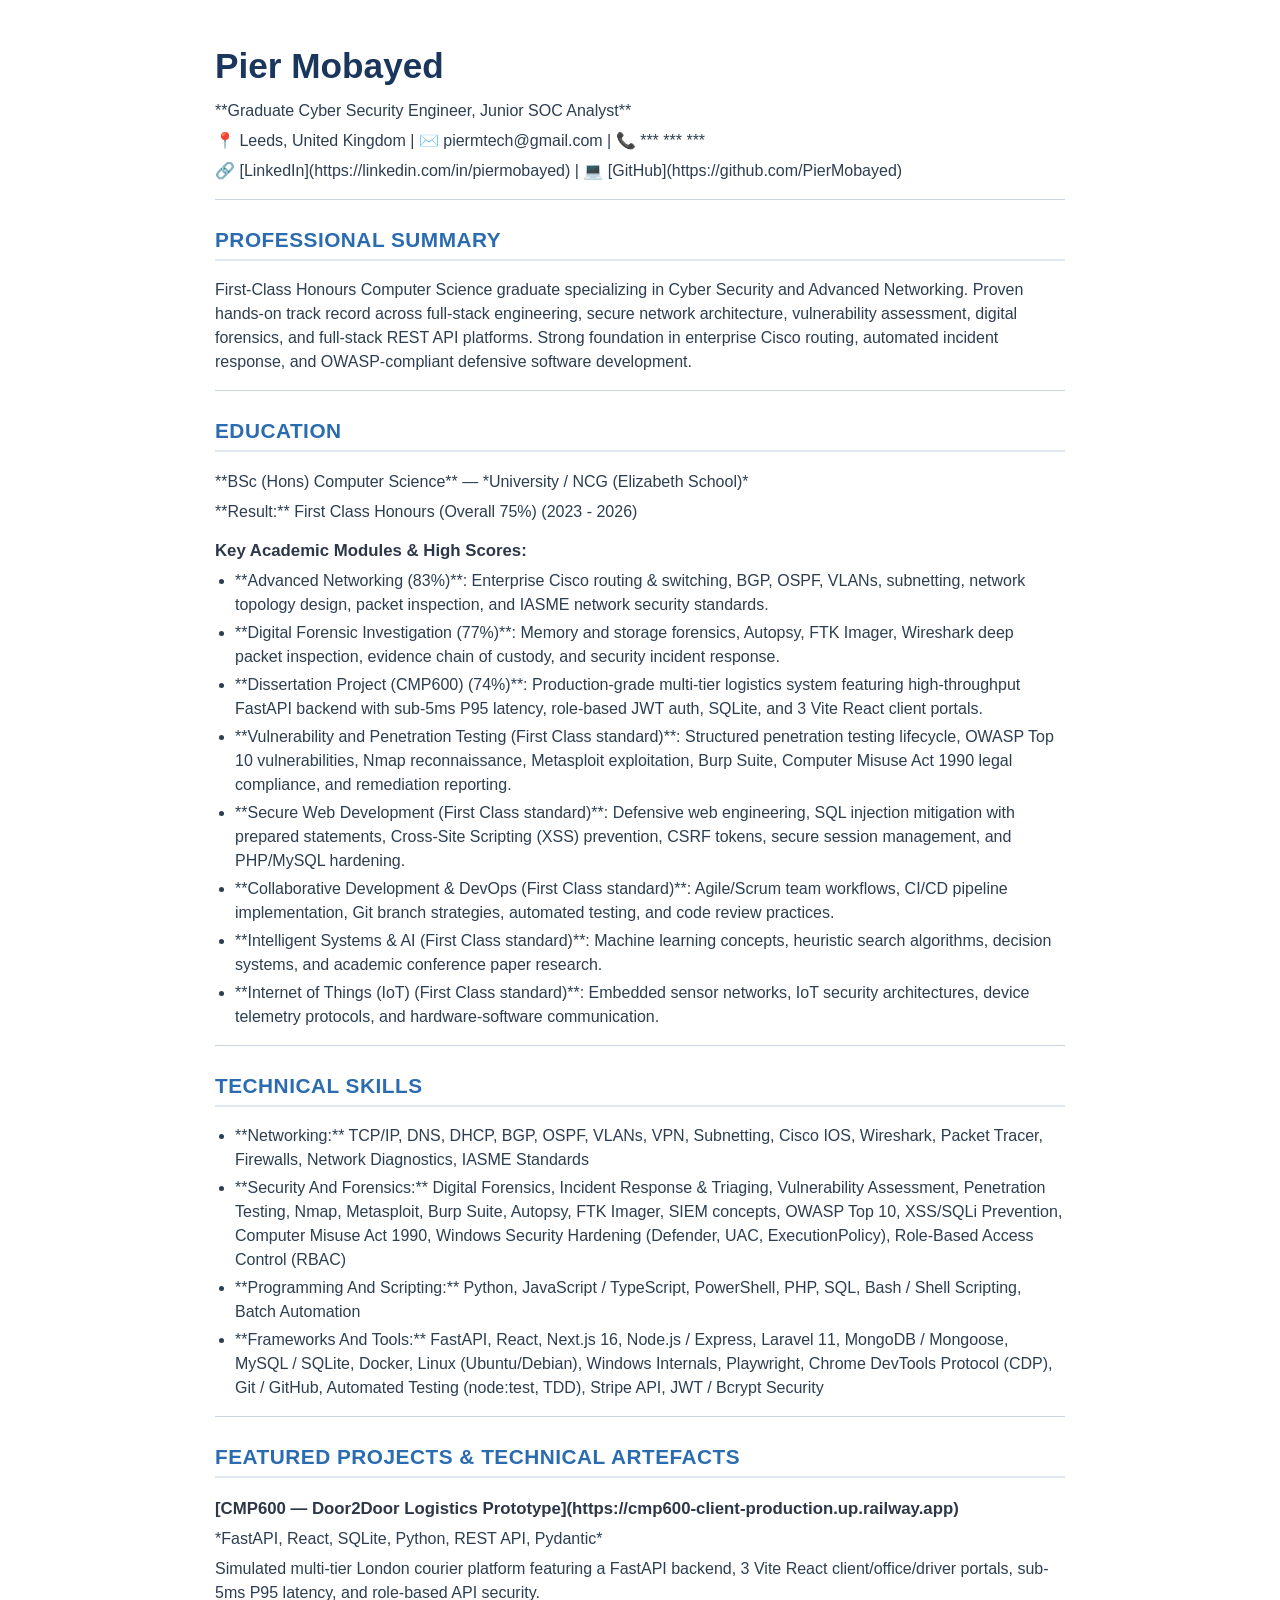
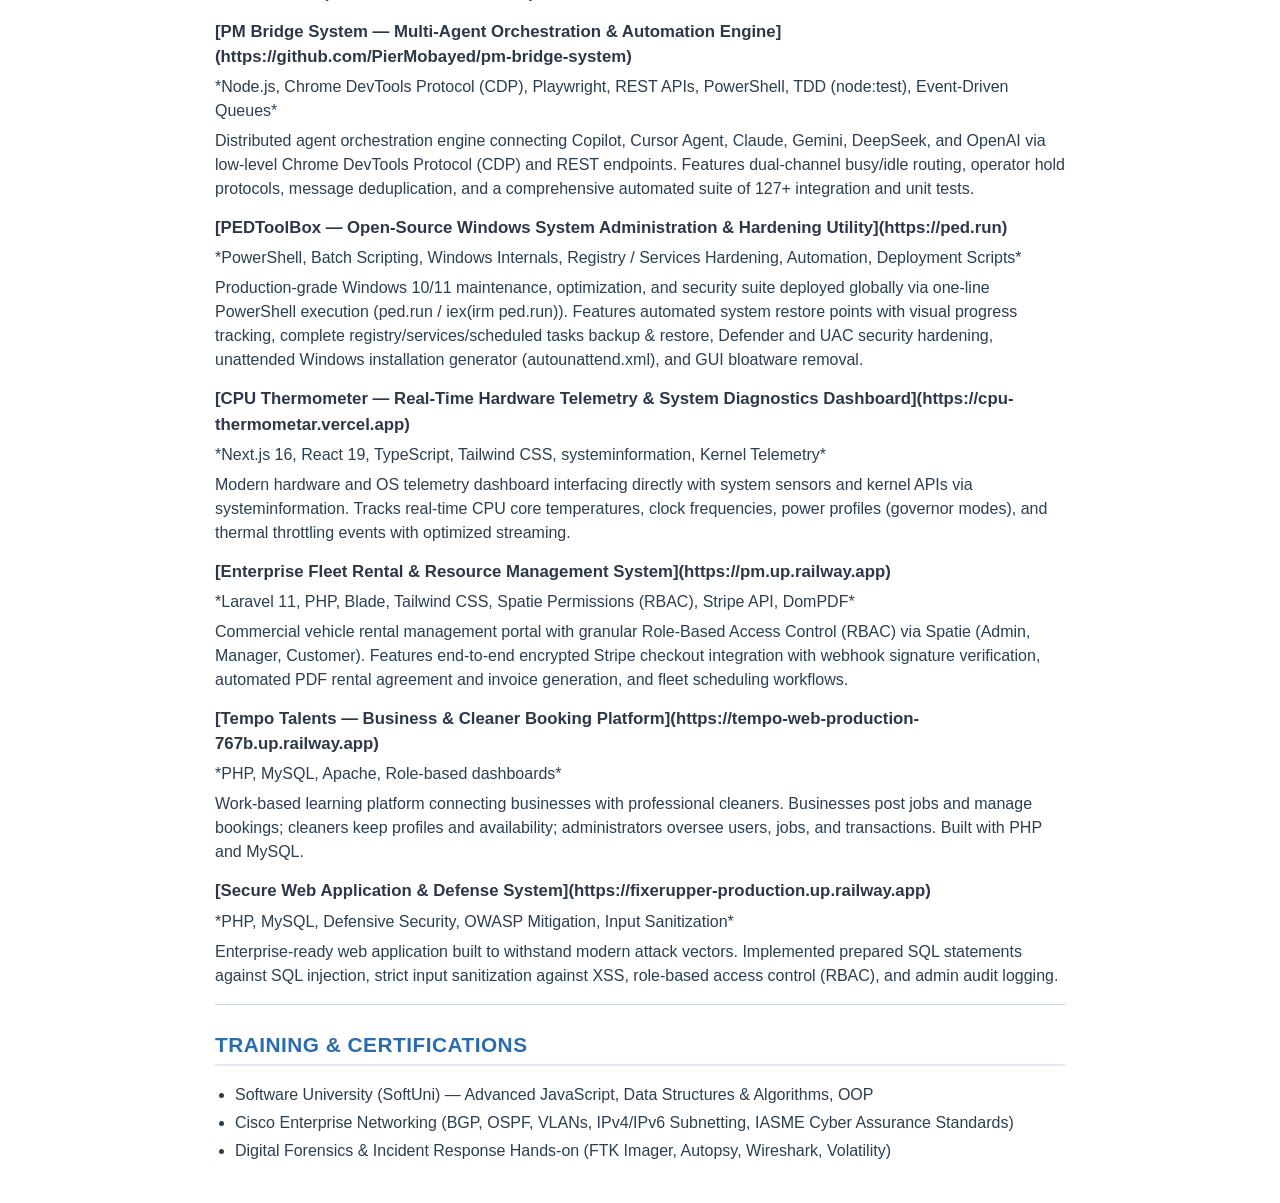
==== commit f83094fe: "Point the CMP600 portfolio card at the live client app. Co-authored-by: Cursor <cursoragent@cursor.c" ====
--- a/cv.html
+++ b/cv.html
@@ -37,6 +37,6 @@
     </style>
 </head>
 <body>
-<h1 class='name'>Pier Mobayed</h1><p>**Graduate Cyber Security Engineer, Junior SOC Analyst**</p><p>📍 Leeds, United Kingdom | ✉️ piermtech@gmail.com | 📞 *** *** ***</p><p>🔗 [LinkedIn](https://linkedin.com/in/piermobayed) | 💻 [GitHub](https://github.com/PierMobayed)</p><hr /><h2 class='section-title'>Professional Summary</h2><p>First-Class Honours Computer Science graduate specializing in Cyber Security and Advanced Networking. Proven hands-on track record across full-stack engineering, secure network architecture, vulnerability assessment, digital forensics, and full-stack REST API platforms. Strong foundation in enterprise Cisco routing, automated incident response, and OWASP-compliant defensive software development.</p><hr /><h2 class='section-title'>Education</h2><p>**BSc (Hons) Computer Science** — *University / NCG (Elizabeth School)*</p><p>**Result:** First Class Honours (Overall 75%) (2023 - 2026)</p><h3 class='subsection-title'>Key Academic Modules & High Scores:</h3><ul><li>**Advanced Networking (83%)**: Enterprise Cisco routing & switching, BGP, OSPF, VLANs, subnetting, network topology design, packet inspection, and IASME network security standards.</li><li>**Digital Forensic Investigation (77%)**: Memory and storage forensics, Autopsy, FTK Imager, Wireshark deep packet inspection, evidence chain of custody, and security incident response.</li><li>**Dissertation Project (CMP600) (74%)**: Production-grade multi-tier logistics system featuring high-throughput FastAPI backend with sub-5ms P95 latency, role-based JWT auth, SQLite, and 3 Vite React client portals.</li><li>**Vulnerability and Penetration Testing (First Class standard)**: Structured penetration testing lifecycle, OWASP Top 10 vulnerabilities, Nmap reconnaissance, Metasploit exploitation, Burp Suite, Computer Misuse Act 1990 legal compliance, and remediation reporting.</li><li>**Secure Web Development (First Class standard)**: Defensive web engineering, SQL injection mitigation with prepared statements, Cross-Site Scripting (XSS) prevention, CSRF tokens, secure session management, and PHP/MySQL hardening.</li><li>**Collaborative Development & DevOps (First Class standard)**: Agile/Scrum team workflows, CI/CD pipeline implementation, Git branch strategies, automated testing, and code review practices.</li><li>**Intelligent Systems & AI (First Class standard)**: Machine learning concepts, heuristic search algorithms, decision systems, and academic conference paper research.</li><li>**Internet of Things (IoT) (First Class standard)**: Embedded sensor networks, IoT security architectures, device telemetry protocols, and hardware-software communication.</li></ul><hr /><h2 class='section-title'>Technical Skills</h2><ul><li>**Networking:** TCP/IP, DNS, DHCP, BGP, OSPF, VLANs, VPN, Subnetting, Cisco IOS, Wireshark, Packet Tracer, Firewalls, Network Diagnostics, IASME Standards</li><li>**Security And Forensics:** Digital Forensics, Incident Response & Triaging, Vulnerability Assessment, Penetration Testing, Nmap, Metasploit, Burp Suite, Autopsy, FTK Imager, SIEM concepts, OWASP Top 10, XSS/SQLi Prevention, Computer Misuse Act 1990, Windows Security Hardening (Defender, UAC, ExecutionPolicy), Role-Based Access Control (RBAC)</li><li>**Programming And Scripting:** Python, JavaScript / TypeScript, PowerShell, PHP, SQL, Bash / Shell Scripting, Batch Automation</li><li>**Frameworks And Tools:** FastAPI, React, Next.js 16, Node.js / Express, Laravel 11, MongoDB / Mongoose, MySQL / SQLite, Docker, Linux (Ubuntu/Debian), Windows Internals, Playwright, Chrome DevTools Protocol (CDP), Git / GitHub, Automated Testing (node:test, TDD), Stripe API, JWT / Bcrypt Security</li></ul><hr /><h2 class='section-title'>Featured Projects & Technical Artefacts</h2><h3 class='subsection-title'>[CMP600 — Door2Door Logistics Prototype](https://cmp600-door2door-production.up.railway.app/docs)</h3><p>*FastAPI, React, SQLite, Python, REST API, Pydantic*</p><p>Simulated multi-tier London courier platform featuring a FastAPI backend, 3 Vite React client/office/driver portals, sub-5ms P95 latency, and role-based API security.</p><h3 class='subsection-title'>[PM Bridge System — Multi-Agent Orchestration & Automation Engine](https://github.com/PierMobayed/pm-bridge-system)</h3><p>*Node.js, Chrome DevTools Protocol (CDP), Playwright, REST APIs, PowerShell, TDD (node:test), Event-Driven Queues*</p><p>Distributed agent orchestration engine connecting Copilot, Cursor Agent, Claude, Gemini, DeepSeek, and OpenAI via low-level Chrome DevTools Protocol (CDP) and REST endpoints. Features dual-channel busy/idle routing, operator hold protocols, message deduplication, and a comprehensive automated suite of 127+ integration and unit tests.</p><h3 class='subsection-title'>[PEDToolBox — Open-Source Windows System Administration & Hardening Utility](https://ped.run)</h3><p>*PowerShell, Batch Scripting, Windows Internals, Registry / Services Hardening, Automation, Deployment Scripts*</p><p>Production-grade Windows 10/11 maintenance, optimization, and security suite deployed globally via one-line PowerShell execution (ped.run / iex(irm ped.run)). Features automated system restore points with visual progress tracking, complete registry/services/scheduled tasks backup & restore, Defender and UAC security hardening, unattended Windows installation generator (autounattend.xml), and GUI bloatware removal.</p><h3 class='subsection-title'>[CPU Thermometer — Real-Time Hardware Telemetry & System Diagnostics Dashboard](https://cpu-thermometar.vercel.app)</h3><p>*Next.js 16, React 19, TypeScript, Tailwind CSS, systeminformation, Kernel Telemetry*</p><p>Modern hardware and OS telemetry dashboard interfacing directly with system sensors and kernel APIs via systeminformation. Tracks real-time CPU core temperatures, clock frequencies, power profiles (governor modes), and thermal throttling events with optimized streaming.</p><h3 class='subsection-title'>[Enterprise Fleet Rental & Resource Management System](https://pm.up.railway.app)</h3><p>*Laravel 11, PHP, Blade, Tailwind CSS, Spatie Permissions (RBAC), Stripe API, DomPDF*</p><p>Commercial vehicle rental management portal with granular Role-Based Access Control (RBAC) via Spatie (Admin, Manager, Customer). Features end-to-end encrypted Stripe checkout integration with webhook signature verification, automated PDF rental agreement and invoice generation, and fleet scheduling workflows.</p><h3 class='subsection-title'>[Tempo Talents — Business & Cleaner Booking Platform](https://tempo-web-production-767b.up.railway.app)</h3><p>*PHP, MySQL, Apache, Role-based dashboards*</p><p>Work-based learning platform connecting businesses with professional cleaners. Businesses post jobs and manage bookings; cleaners keep profiles and availability; administrators oversee users, jobs, and transactions. Built with PHP and MySQL.</p><h3 class='subsection-title'>[Secure Web Application & Defense System](https://fixerupper-production.up.railway.app)</h3><p>*PHP, MySQL, Defensive Security, OWASP Mitigation, Input Sanitization*</p><p>Enterprise-ready web application built to withstand modern attack vectors. Implemented prepared SQL statements against SQL injection, strict input sanitization against XSS, role-based access control (RBAC), and admin audit logging.</p><hr /><h2 class='section-title'>Training & Certifications</h2><ul><li>Software University (SoftUni) — Advanced JavaScript, Data Structures & Algorithms, OOP</li><li>Cisco Enterprise Networking (BGP, OSPF, VLANs, IPv4/IPv6 Subnetting, IASME Cyber Assurance Standards)</li><li>Digital Forensics & Incident Response Hands-on (FTK Imager, Autopsy, Wireshark, Volatility)</li></ul>
+<h1 class='name'>Pier Mobayed</h1><p>**Graduate Cyber Security Engineer, Junior SOC Analyst**</p><p>📍 Leeds, United Kingdom | ✉️ piermtech@gmail.com | 📞 *** *** ***</p><p>🔗 [LinkedIn](https://linkedin.com/in/piermobayed) | 💻 [GitHub](https://github.com/PierMobayed)</p><hr /><h2 class='section-title'>Professional Summary</h2><p>First-Class Honours Computer Science graduate specializing in Cyber Security and Advanced Networking. Proven hands-on track record across full-stack engineering, secure network architecture, vulnerability assessment, digital forensics, and full-stack REST API platforms. Strong foundation in enterprise Cisco routing, automated incident response, and OWASP-compliant defensive software development.</p><hr /><h2 class='section-title'>Education</h2><p>**BSc (Hons) Computer Science** — *University / NCG (Elizabeth School)*</p><p>**Result:** First Class Honours (Overall 75%) (2023 - 2026)</p><h3 class='subsection-title'>Key Academic Modules & High Scores:</h3><ul><li>**Advanced Networking (83%)**: Enterprise Cisco routing & switching, BGP, OSPF, VLANs, subnetting, network topology design, packet inspection, and IASME network security standards.</li><li>**Digital Forensic Investigation (77%)**: Memory and storage forensics, Autopsy, FTK Imager, Wireshark deep packet inspection, evidence chain of custody, and security incident response.</li><li>**Dissertation Project (CMP600) (74%)**: Production-grade multi-tier logistics system featuring high-throughput FastAPI backend with sub-5ms P95 latency, role-based JWT auth, SQLite, and 3 Vite React client portals.</li><li>**Vulnerability and Penetration Testing (First Class standard)**: Structured penetration testing lifecycle, OWASP Top 10 vulnerabilities, Nmap reconnaissance, Metasploit exploitation, Burp Suite, Computer Misuse Act 1990 legal compliance, and remediation reporting.</li><li>**Secure Web Development (First Class standard)**: Defensive web engineering, SQL injection mitigation with prepared statements, Cross-Site Scripting (XSS) prevention, CSRF tokens, secure session management, and PHP/MySQL hardening.</li><li>**Collaborative Development & DevOps (First Class standard)**: Agile/Scrum team workflows, CI/CD pipeline implementation, Git branch strategies, automated testing, and code review practices.</li><li>**Intelligent Systems & AI (First Class standard)**: Machine learning concepts, heuristic search algorithms, decision systems, and academic conference paper research.</li><li>**Internet of Things (IoT) (First Class standard)**: Embedded sensor networks, IoT security architectures, device telemetry protocols, and hardware-software communication.</li></ul><hr /><h2 class='section-title'>Technical Skills</h2><ul><li>**Networking:** TCP/IP, DNS, DHCP, BGP, OSPF, VLANs, VPN, Subnetting, Cisco IOS, Wireshark, Packet Tracer, Firewalls, Network Diagnostics, IASME Standards</li><li>**Security And Forensics:** Digital Forensics, Incident Response & Triaging, Vulnerability Assessment, Penetration Testing, Nmap, Metasploit, Burp Suite, Autopsy, FTK Imager, SIEM concepts, OWASP Top 10, XSS/SQLi Prevention, Computer Misuse Act 1990, Windows Security Hardening (Defender, UAC, ExecutionPolicy), Role-Based Access Control (RBAC)</li><li>**Programming And Scripting:** Python, JavaScript / TypeScript, PowerShell, PHP, SQL, Bash / Shell Scripting, Batch Automation</li><li>**Frameworks And Tools:** FastAPI, React, Next.js 16, Node.js / Express, Laravel 11, MongoDB / Mongoose, MySQL / SQLite, Docker, Linux (Ubuntu/Debian), Windows Internals, Playwright, Chrome DevTools Protocol (CDP), Git / GitHub, Automated Testing (node:test, TDD), Stripe API, JWT / Bcrypt Security</li></ul><hr /><h2 class='section-title'>Featured Projects & Technical Artefacts</h2><h3 class='subsection-title'>[CMP600 — Door2Door Logistics Prototype](https://cmp600-client-production.up.railway.app)</h3><p>*FastAPI, React, SQLite, Python, REST API, Pydantic*</p><p>Simulated multi-tier London courier platform featuring a FastAPI backend, 3 Vite React client/office/driver portals, sub-5ms P95 latency, and role-based API security.</p><h3 class='subsection-title'>[PM Bridge System — Multi-Agent Orchestration & Automation Engine](https://github.com/PierMobayed/pm-bridge-system)</h3><p>*Node.js, Chrome DevTools Protocol (CDP), Playwright, REST APIs, PowerShell, TDD (node:test), Event-Driven Queues*</p><p>Distributed agent orchestration engine connecting Copilot, Cursor Agent, Claude, Gemini, DeepSeek, and OpenAI via low-level Chrome DevTools Protocol (CDP) and REST endpoints. Features dual-channel busy/idle routing, operator hold protocols, message deduplication, and a comprehensive automated suite of 127+ integration and unit tests.</p><h3 class='subsection-title'>[PEDToolBox — Open-Source Windows System Administration & Hardening Utility](https://ped.run)</h3><p>*PowerShell, Batch Scripting, Windows Internals, Registry / Services Hardening, Automation, Deployment Scripts*</p><p>Production-grade Windows 10/11 maintenance, optimization, and security suite deployed globally via one-line PowerShell execution (ped.run / iex(irm ped.run)). Features automated system restore points with visual progress tracking, complete registry/services/scheduled tasks backup & restore, Defender and UAC security hardening, unattended Windows installation generator (autounattend.xml), and GUI bloatware removal.</p><h3 class='subsection-title'>[CPU Thermometer — Real-Time Hardware Telemetry & System Diagnostics Dashboard](https://cpu-thermometar.vercel.app)</h3><p>*Next.js 16, React 19, TypeScript, Tailwind CSS, systeminformation, Kernel Telemetry*</p><p>Modern hardware and OS telemetry dashboard interfacing directly with system sensors and kernel APIs via systeminformation. Tracks real-time CPU core temperatures, clock frequencies, power profiles (governor modes), and thermal throttling events with optimized streaming.</p><h3 class='subsection-title'>[Enterprise Fleet Rental & Resource Management System](https://pm.up.railway.app)</h3><p>*Laravel 11, PHP, Blade, Tailwind CSS, Spatie Permissions (RBAC), Stripe API, DomPDF*</p><p>Commercial vehicle rental management portal with granular Role-Based Access Control (RBAC) via Spatie (Admin, Manager, Customer). Features end-to-end encrypted Stripe checkout integration with webhook signature verification, automated PDF rental agreement and invoice generation, and fleet scheduling workflows.</p><h3 class='subsection-title'>[Tempo Talents — Business & Cleaner Booking Platform](https://tempo-web-production-767b.up.railway.app)</h3><p>*PHP, MySQL, Apache, Role-based dashboards*</p><p>Work-based learning platform connecting businesses with professional cleaners. Businesses post jobs and manage bookings; cleaners keep profiles and availability; administrators oversee users, jobs, and transactions. Built with PHP and MySQL.</p><h3 class='subsection-title'>[Secure Web Application & Defense System](https://fixerupper-production.up.railway.app)</h3><p>*PHP, MySQL, Defensive Security, OWASP Mitigation, Input Sanitization*</p><p>Enterprise-ready web application built to withstand modern attack vectors. Implemented prepared SQL statements against SQL injection, strict input sanitization against XSS, role-based access control (RBAC), and admin audit logging.</p><hr /><h2 class='section-title'>Training & Certifications</h2><ul><li>Software University (SoftUni) — Advanced JavaScript, Data Structures & Algorithms, OOP</li><li>Cisco Enterprise Networking (BGP, OSPF, VLANs, IPv4/IPv6 Subnetting, IASME Cyber Assurance Standards)</li><li>Digital Forensics & Incident Response Hands-on (FTK Imager, Autopsy, Wireshark, Volatility)</li></ul>
 </body>
 </html>
